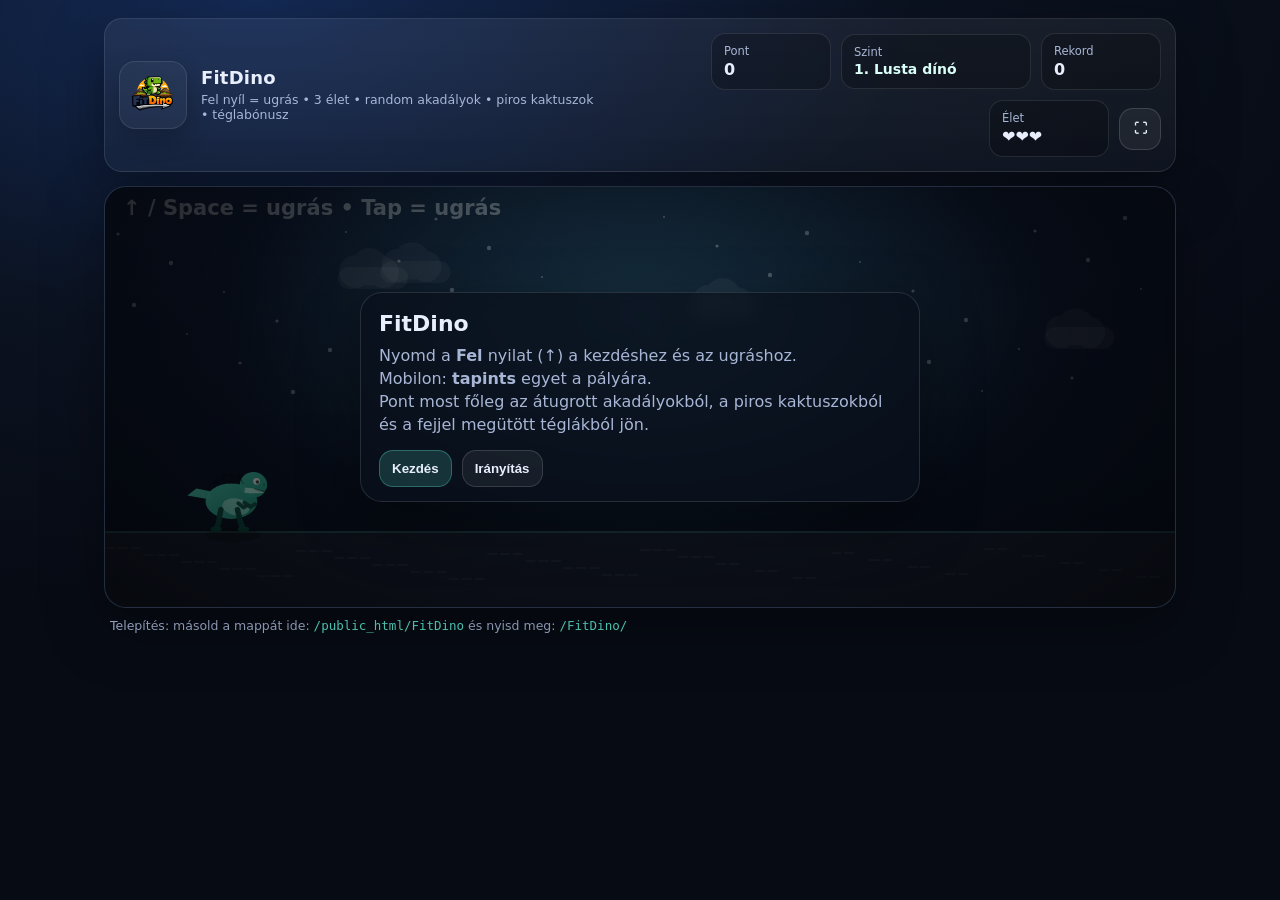
==== index.html @ 9ffb4f59 "Upload 2026-05-14" ====
<!doctype html>
<html lang="hu">
<head>
  <meta charset="utf-8" />
  <meta name="viewport" content="width=device-width, initial-scale=1" />
  <title>FitDino</title>
  <meta name="description" content="Egyszerű dínós ugrálós játék — akadályokkal, szintekkel és 3 élettel." />
  <link rel="icon" type="image/png" href="assets/images/logo.png" />
  <link rel="apple-touch-icon" href="assets/images/logo.png" />
  <link rel="stylesheet" href="assets/css/style.css" />
</head>
<body>
  <div class="app">
    <header class="topbar">
      <div class="brand">
        <img class="logo" src="assets/images/logo.png" alt="FitDino logó" />
        <div class="titles">
          <div class="title">FitDino</div>
          <div class="subtitle">Fel nyíl = ugrás • 3 élet • random akadályok • piros kaktuszok • téglabónusz</div>
        </div>
      </div>

      <div class="hud">
        <div class="hud-item" id="scoreBox">
          <span class="hud-label">Pont</span>
          <span class="hud-value" id="score">0</span>
        </div>
        <div class="hud-item hud-item-level" id="levelBox">
          <span class="hud-label">Szint</span>
          <span class="hud-value hud-value-level" id="level">1. Lusta dínó</span>
        </div>
        <div class="hud-item" id="bestBox">
          <span class="hud-label">Rekord</span>
          <span class="hud-value" id="best">0</span>
        </div>
        <div class="hud-item">
          <span class="hud-label">Élet</span>
          <span class="hud-value" id="lives">❤️❤️❤️</span>
        </div>

        <button class="icon-btn" id="btnFullscreen" type="button" title="Teljes képernyő" aria-label="Teljes képernyő">
          ⛶
        </button>
      </div>
    </header>

    <main class="stage">
      <div class="canvas-wrap" id="canvasWrap">
        <canvas id="game" aria-label="FitDino játék vászon"></canvas>

        <div class="overlay" id="overlay">
          <div class="card">
            <h1 id="overlayTitle">FitDino</h1>
            <p id="overlayText">
              Nyomd a <b>Fel</b> nyilat (↑) a kezdéshez és az ugráshoz.<br/>
              Mobilon: <b>tapints</b> egyet a pályára.
            </p>
            <div class="row">
              <button class="btn primary" id="btnStart" type="button">Kezdés</button>
              <button class="btn" id="btnHow" type="button">Irányítás</button>
            </div>
            <div class="help" id="help">
              <ul>
                <li><b>↑</b> vagy <b>Space</b>: ugrás</li>
                <li><b>R</b>: újraindítás (Game Over után)</li>
                <li><b>P</b>: szünet / folytatás</li>
                <li>Szintek: <b>Lusta dínó</b> → <b>Fürge dínó</b> → <b>Sprint raptor</b> → <b>Villámkarmos</b> → <b>Meteorfutó</b></li>
                <li>A pontszám most lassabban nő: főleg átugrásból, piros kaktuszból és téglafejelésből jön</li>
                <li>Normál akadály: <b>5 / 10 / 20 / 50 / 100</b> pont szinttől függően</li>
                <li>Piros kaktusz: <b>50 / 100 / 200 / 500 / 1000</b> pont szinttől függően</li>
                <li>Fejjel megütött tégla is pontot ad</li>
                <li>Ha nekimész: -1 élet, rövid védettség, mehetsz tovább</li>
                <li>Rekord: localStorage-ban mentve</li>
              </ul>
            </div>
          </div>
        </div>

      </div>

      <footer class="footer">
        <span>Telepítés: másold a mappát ide: <code>/public_html/FitDino</code> és nyisd meg: <code>/FitDino/</code></span>
      </footer>
    </main>
  </div>

  <script type="module" src="assets/js/game.js?v=20260416_1"></script>
</body>
</html>
---- assets/css/style.css ----
/* FitDino – minimal, sötét UI */
:root{
  --bg:#0b1220;
  --panel:#0f1b33;
  --panel2:#0c162b;
  --text:#e8eefc;
  --muted:#a8b6d6;
  --accent:#5eead4;
  --danger:#ff5c7a;
  --shadow: 0 20px 60px rgba(0,0,0,.35);
}

*{box-sizing:border-box}
html,body{height:100%}
body{
  margin:0;
  background: radial-gradient(1200px 600px at 20% 0%, #142a55 0%, var(--bg) 55%, #070b14 100%);
  color:var(--text);
  font-family: ui-sans-serif, system-ui, -apple-system, Segoe UI, Roboto, Arial, "Noto Sans", "Helvetica Neue", sans-serif;
}

.app{max-width:1100px; margin:0 auto; padding:18px 14px 28px;}
.topbar{
  display:flex;
  gap:14px;
  align-items:center;
  justify-content:space-between;
  padding:14px 14px;
  border-radius:18px;
  background: linear-gradient(180deg, rgba(255,255,255,.06), rgba(255,255,255,.03));
  border:1px solid rgba(255,255,255,.10);
  box-shadow: var(--shadow);
}

.brand{display:flex; gap:14px; align-items:center}
.logo{
  width:68px;
  height:68px;
  display:block;
  object-fit:contain;
  border-radius:16px;
  background: rgba(255,255,255,.04);
  border:1px solid rgba(255,255,255,.10);
  box-shadow: 0 10px 24px rgba(0,0,0,.22);
}
.title{font-weight:800; letter-spacing:.2px; font-size:18px; line-height:1.1}
.subtitle{color:var(--muted); font-size:12.5px; margin-top:4px}

.hud{display:flex; gap:10px; align-items:center; flex-wrap:wrap; justify-content:flex-end}
.hud-item{
  padding:10px 12px;
  border-radius:14px;
  background: rgba(0,0,0,.22);
  border:1px solid rgba(255,255,255,.10);
  min-width:120px;
}
.hud-item-level{min-width:190px}
.hud-label{display:block; color:var(--muted); font-size:11.5px}
.hud-value{display:block; font-weight:800; font-size:16px; margin-top:2px}
.hud-value-level{
  font-size:14px;
  line-height:1.2;
  white-space:nowrap;
  overflow:hidden;
  text-overflow:ellipsis;
  color:#d9fff8;
}

.icon-btn{
  cursor:pointer;
  width:42px; height:42px;
  display:grid; place-items:center;
  border-radius:14px;
  border:1px solid rgba(255,255,255,.14);
  background: rgba(255,255,255,.06);
  color:var(--text);
  font-weight:900;
}
.icon-btn:active{transform: translateY(1px)}
.icon-btn:hover{border-color: rgba(94,234,212,.25)}

.stage{margin-top:14px}
.canvas-wrap{
  position:relative;
  border-radius:22px;
  overflow:hidden;
  background: linear-gradient(180deg, rgba(15,27,51,.8), rgba(12,22,43,.95));
  border:1px solid rgba(255,255,255,.10);
  box-shadow: var(--shadow);
}

canvas{
  display:block;
  width:100%;
  height:420px;
  touch-action: manipulation;
}

.footer{
  margin-top:10px;
  color:var(--muted);
  font-size:12.5px;
  padding:0 6px;
}
code{color:var(--accent)}

.overlay{
  position:absolute;
  inset:0;
  z-index:5;
  display:flex;
  align-items:center;
  justify-content:center;
  padding:18px;
  background: radial-gradient(700px 400px at 50% 30%, rgba(94,234,212,.10), rgba(0,0,0,.55) 60%, rgba(0,0,0,.72) 100%);
}

.overlay.hidden,
.overlay[hidden]{
  display:none !important;
  pointer-events:none !important;
}

.card{
  width:min(560px, 100%);
  border-radius:22px;
  padding:18px 18px 14px;
  background: rgba(10,16,29,.75);
  border:1px solid rgba(255,255,255,.12);
  backdrop-filter: blur(8px);
  box-shadow: var(--shadow);
}
.card h1{margin:0 0 8px; font-size:22px}
.card p{margin:0 0 14px; color:var(--muted); line-height:1.45}

.row{display:flex; gap:10px; flex-wrap:wrap}
.btn{
  cursor:pointer;
  border:1px solid rgba(255,255,255,.14);
  background: rgba(255,255,255,.06);
  color:var(--text);
  padding:10px 12px;
  border-radius:14px;
  font-weight:700;
}
.btn.primary{
  background: rgba(94,234,212,.16);
  border-color: rgba(94,234,212,.30);
}
.btn:active{transform: translateY(1px)}
.help{
  margin-top:12px;
  border-radius:16px;
  padding:12px 12px;
  background: rgba(0,0,0,.22);
  border:1px solid rgba(255,255,255,.10);
  display:none;
}
.help.show{display:block}
.help ul{margin:0; padding-left:18px; color:var(--muted)}
.help li{margin:6px 0}

@media (max-width:920px){
  .hud-item-level{min-width:170px}
}

@media (max-width:720px){
  .app{padding:12px 10px 18px;}
  .hud{justify-content:flex-start}
  .hud-item{min-width: 140px}
  .hud-item-level{min-width: 100%}
  .logo{width:56px; height:56px;}
  .subtitle{display:none}
  canvas{ height: 66vh; }
}

@media (max-width:420px){
  canvas{ height: 70vh; }
}
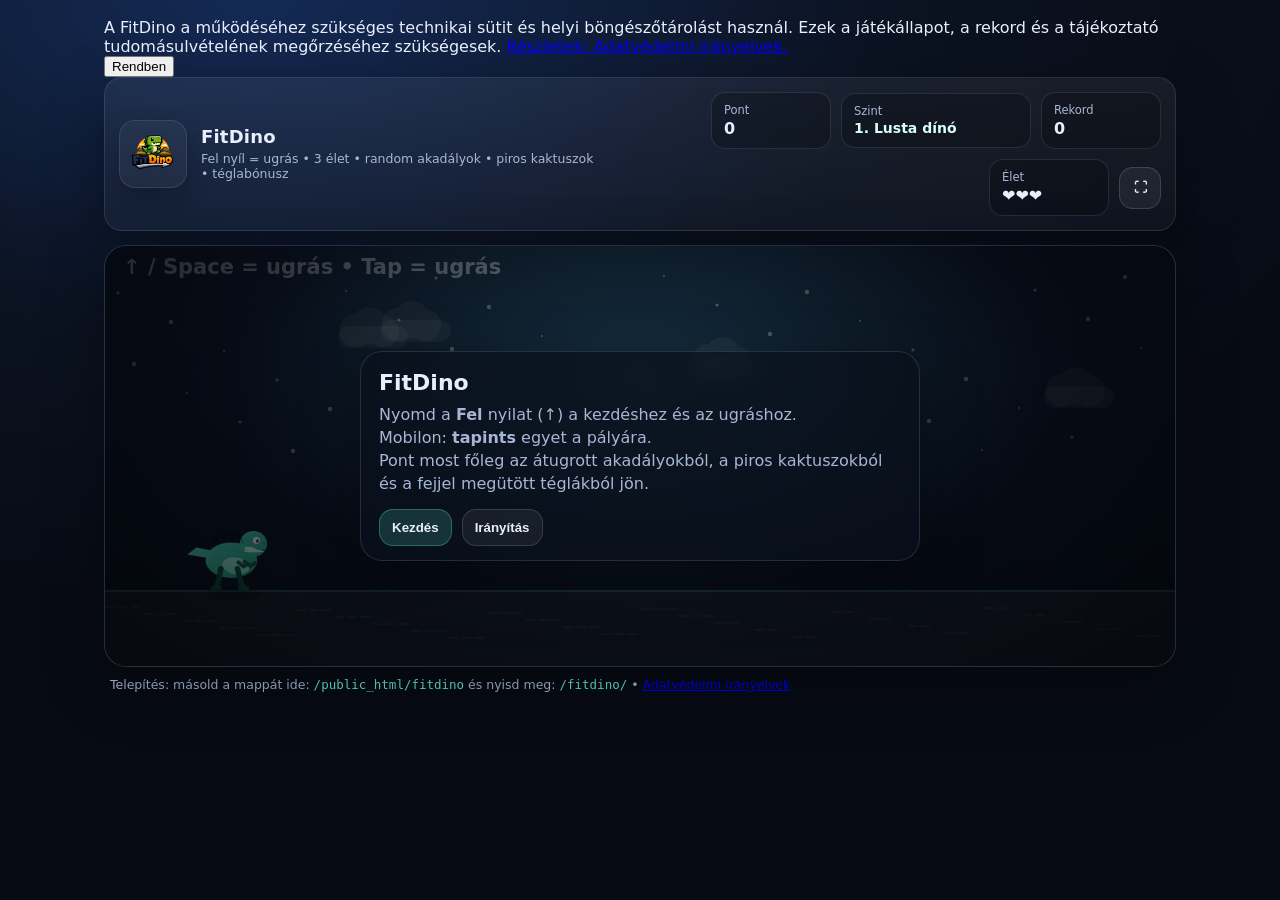
==== commit c04eb7bf: "Adatvédelmi link és tájékoztató script bekötése Chat kérés szó szerint: "A weldexp repoban már megcs" ====
--- a/index.html
+++ b/index.html
@@ -79,11 +79,14 @@
       </div>
 
       <footer class="footer">
-        <span>Telepítés: másold a mappát ide: <code>/public_html/FitDino</code> és nyisd meg: <code>/FitDino/</code></span>
+        <span>Telepítés: másold a mappát ide: <code>/public_html/fitdino</code> és nyisd meg: <code>/fitdino/</code></span>
+        <span class="footer-separator" aria-hidden="true">•</span>
+        <a class="privacy-link" href="https://www.zenitprograms.hu/?page_id=226" target="_blank" rel="noopener noreferrer">Adatvédelmi irányelvek</a>
       </footer>
     </main>
   </div>
 
+  <script src="assets/js/privacy-notice.js?v=20260529_1"></script>
   <script type="module" src="assets/js/game.js?v=20260416_1"></script>
 </body>
 </html>
--- a/assets/css/style.css
+++ b/assets/css/style.css
@@ -165,15 +165,30 @@
 }
 
 @media (max-width:720px){
-  .app{padding:12px 10px 18px;}
-  .hud{justify-content:flex-start}
-  .hud-item{min-width: 140px}
-  .hud-item-level{min-width: 100%}
-  .logo{width:56px; height:56px;}
+  .app{padding:10px 8px 14px;}
+  .topbar{
+    padding:10px;
+    gap:10px;
+    border-radius:14px;
+    align-items:flex-start;
+    flex-direction:column;
+  }
+  .brand{gap:10px}
+  .hud{width:100%; justify-content:flex-start; gap:8px}
+  .hud-item{min-width: calc(50% - 6px); padding:8px 10px}
+  .hud-item-level{min-width:100%}
+  .hud-value{font-size:15px}
+  .hud-value-level{font-size:13px}
+  .icon-btn{width:38px; height:38px; border-radius:12px}
+  .logo{width:52px; height:52px;}
   .subtitle{display:none}
-  canvas{ height: 66vh; }
+  .stage{margin-top:10px}
+  .canvas-wrap{border-radius:16px}
+  canvas{ height: min(52vh, 360px); }
+  .footer{font-size:11.5px}
 }
 
 @media (max-width:420px){
-  canvas{ height: 70vh; }
+  .hud-item{min-width:100%}
+  canvas{ height: min(46vh, 320px); }
 }
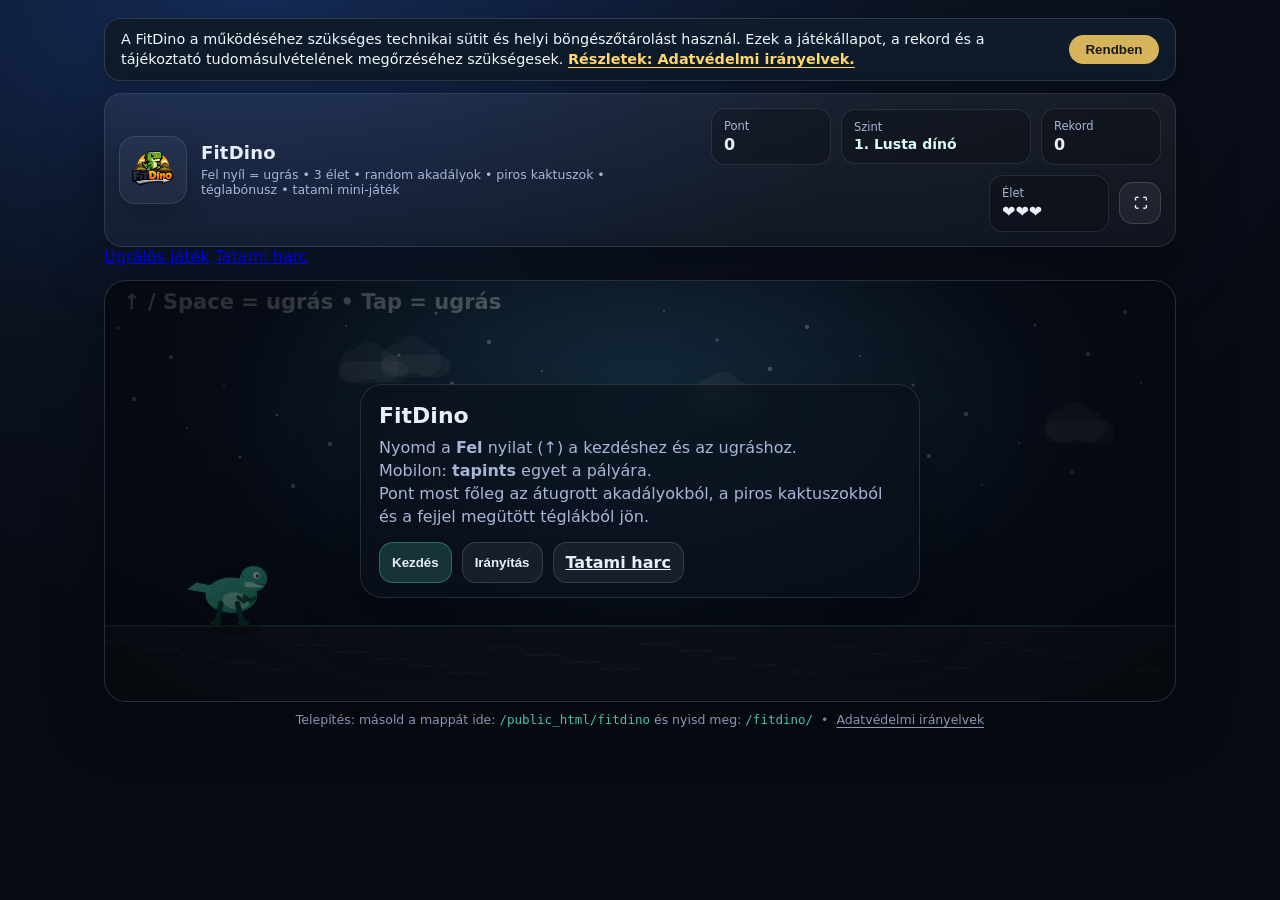
==== commit 73d0bb8b: "FitDino tatami mini-jatek linkeles" ====
--- a/index.html
+++ b/index.html
@@ -4,10 +4,10 @@
   <meta charset="utf-8" />
   <meta name="viewport" content="width=device-width, initial-scale=1" />
   <title>FitDino</title>
-  <meta name="description" content="Egyszerű dínós ugrálós játék — akadályokkal, szintekkel és 3 élettel." />
+  <meta name="description" content="Egyszerű dínós ugrálós játék — akadályokkal, szintekkel, 3 élettel és tatamis mini-játékkal." />
   <link rel="icon" type="image/png" href="assets/images/logo.png" />
   <link rel="apple-touch-icon" href="assets/images/logo.png" />
-  <link rel="stylesheet" href="assets/css/style.css" />
+  <link rel="stylesheet" href="assets/css/style.css?v=20260620_1" />
 </head>
 <body>
   <div class="app">
@@ -16,7 +16,7 @@
         <img class="logo" src="assets/images/logo.png" alt="FitDino logó" />
         <div class="titles">
           <div class="title">FitDino</div>
-          <div class="subtitle">Fel nyíl = ugrás • 3 élet • random akadályok • piros kaktuszok • téglabónusz</div>
+          <div class="subtitle">Fel nyíl = ugrás • 3 élet • random akadályok • piros kaktuszok • téglabónusz • tatami mini-játék</div>
         </div>
       </div>
 
@@ -44,6 +44,11 @@
       </div>
     </header>
 
+    <nav class="mode-switch" aria-label="FitDino játékmódok">
+      <a class="mode-link active" href="index.html" aria-current="page">Ugrálós játék</a>
+      <a class="mode-link" href="tatami.html">Tatami harc</a>
+    </nav>
+
     <main class="stage">
       <div class="canvas-wrap" id="canvasWrap">
         <canvas id="game" aria-label="FitDino játék vászon"></canvas>
@@ -58,6 +63,7 @@
             <div class="row">
               <button class="btn primary" id="btnStart" type="button">Kezdés</button>
               <button class="btn" id="btnHow" type="button">Irányítás</button>
+              <a class="btn" href="tatami.html">Tatami harc</a>
             </div>
             <div class="help" id="help">
               <ul>
@@ -71,6 +77,7 @@
                 <li>Fejjel megütött tégla is pontot ad</li>
                 <li>Ha nekimész: -1 élet, rövid védettség, mehetsz tovább</li>
                 <li>Rekord: localStorage-ban mentve</li>
+                <li>Külön mini-játék: <b>Tatami harc</b>, ahol FitDino a Kung-Fu Teknőssel méri össze magát</li>
               </ul>
             </div>
           </div>
--- a/assets/css/style.css
+++ b/assets/css/style.css
@@ -101,8 +101,65 @@
   color:var(--muted);
   font-size:12.5px;
   padding:0 6px;
-}
+  display:flex;
+  gap:8px;
+  align-items:center;
+  justify-content:center;
+  flex-wrap:wrap;
+  text-align:center;
+}
+.footer a,
+.privacy-link{
+  color:inherit;
+  text-decoration:underline;
+  text-underline-offset:3px;
+}
+.footer a:hover,
+.privacy-link:hover{color:#fff}
+.footer-separator{opacity:.7}
 code{color:var(--accent)}
+
+.privacy-storage-notice{
+  display:flex;
+  align-items:center;
+  justify-content:space-between;
+  gap:16px;
+  width:100%;
+  margin:0 0 12px;
+  padding:10px 16px;
+  border-radius:16px;
+  background:#0d1b2a;
+  color:#f3f7fb;
+  border:1px solid rgba(255,255,255,.14);
+  box-shadow:0 2px 10px rgba(0,0,0,.16);
+  font-size:.9rem;
+  line-height:1.42;
+}
+.privacy-storage-notice[hidden]{display:none!important;}
+.privacy-storage-notice__text{flex:1 1 auto;}
+.privacy-storage-notice__text a{
+  color:#ffd76a;
+  font-weight:600;
+  text-decoration:underline;
+  text-underline-offset:3px;
+}
+.privacy-storage-notice__button{
+  flex:0 0 auto;
+  min-width:90px;
+  padding:7px 14px;
+  border:0;
+  border-radius:999px;
+  background:#d6b45c;
+  color:#1b1b1b;
+  font-weight:700;
+  cursor:pointer;
+}
+.privacy-storage-notice__button:hover,
+.privacy-storage-notice__button:focus-visible{
+  filter:brightness(1.06);
+  outline:2px solid rgba(255,215,106,.45);
+  outline-offset:2px;
+}
 
 .overlay{
   position:absolute;
@@ -186,6 +243,15 @@
   .canvas-wrap{border-radius:16px}
   canvas{ height: min(52vh, 360px); }
   .footer{font-size:11.5px}
+  .privacy-storage-notice{
+    flex-direction:column;
+    align-items:stretch;
+    gap:8px;
+    font-size:.86rem;
+    border-radius:14px;
+    padding:10px;
+  }
+  .privacy-storage-notice__button{width:100%;}
 }
 
 @media (max-width:420px){
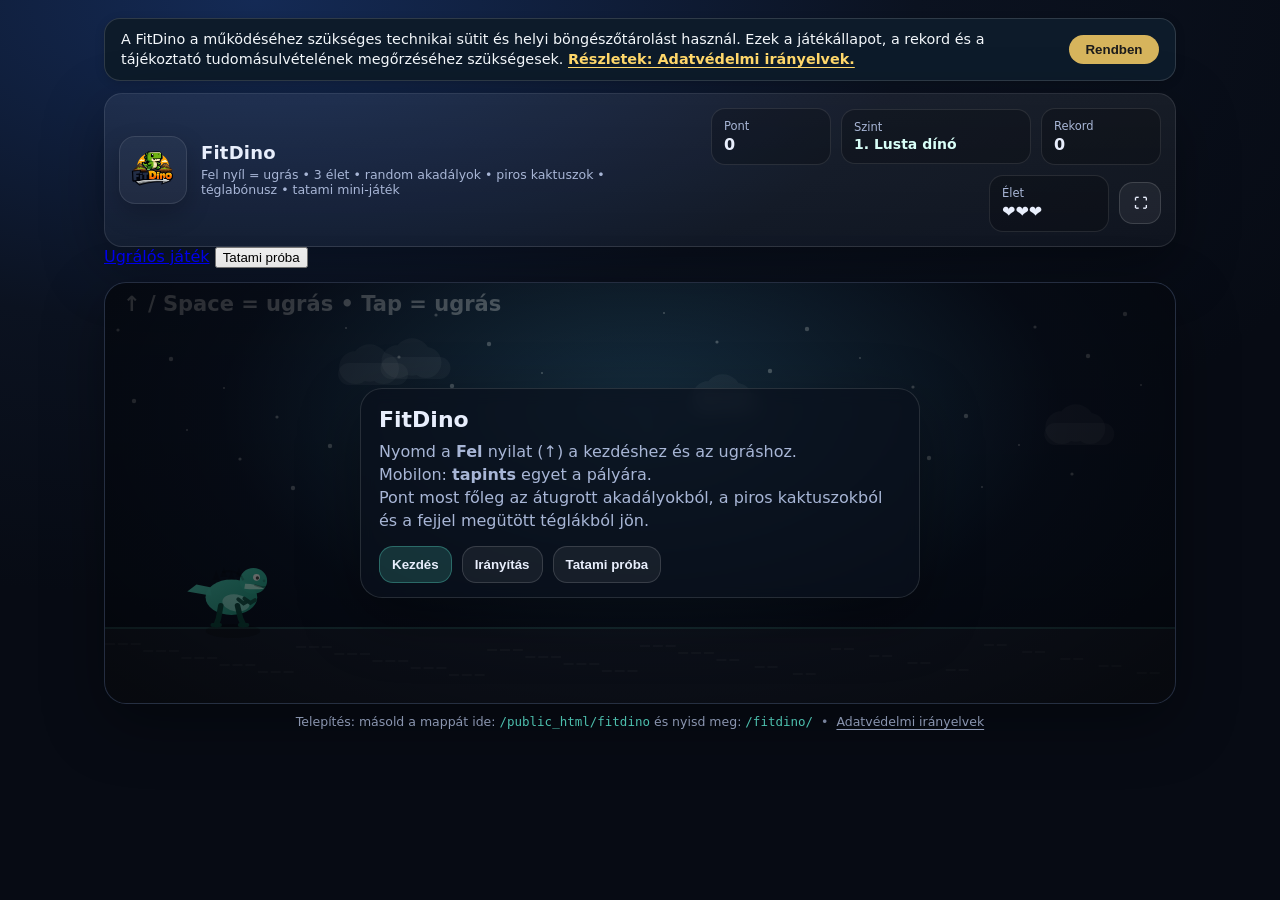
==== commit 5f96f86f: "update index" ====
--- a/index.html
+++ b/index.html
@@ -46,7 +46,7 @@
 
     <nav class="mode-switch" aria-label="FitDino játékmódok">
       <a class="mode-link active" href="index.html" aria-current="page">Ugrálós játék</a>
-      <a class="mode-link" href="tatami.html">Tatami harc</a>
+      <button class="mode-link" id="btnTatamiInline" type="button">Tatami próba</button>
     </nav>
 
     <main class="stage">
@@ -63,7 +63,7 @@
             <div class="row">
               <button class="btn primary" id="btnStart" type="button">Kezdés</button>
               <button class="btn" id="btnHow" type="button">Irányítás</button>
-              <a class="btn" href="tatami.html">Tatami harc</a>
+              <button class="btn" id="btnTatamiInlineCard" type="button">Tatami próba</button>
             </div>
             <div class="help" id="help">
               <ul>
@@ -77,7 +77,7 @@
                 <li>Fejjel megütött tégla is pontot ad</li>
                 <li>Ha nekimész: -1 élet, rövid védettség, mehetsz tovább</li>
                 <li>Rekord: localStorage-ban mentve</li>
-                <li>Külön mini-játék: <b>Tatami harc</b>, ahol FitDino a Kung-Fu Teknőssel méri össze magát</li>
+                <li>Külön mini-játék: <b>Tatami próba</b>, ahol FitDino a Kung-Fu Teknőssel méri össze magát</li>
               </ul>
             </div>
           </div>
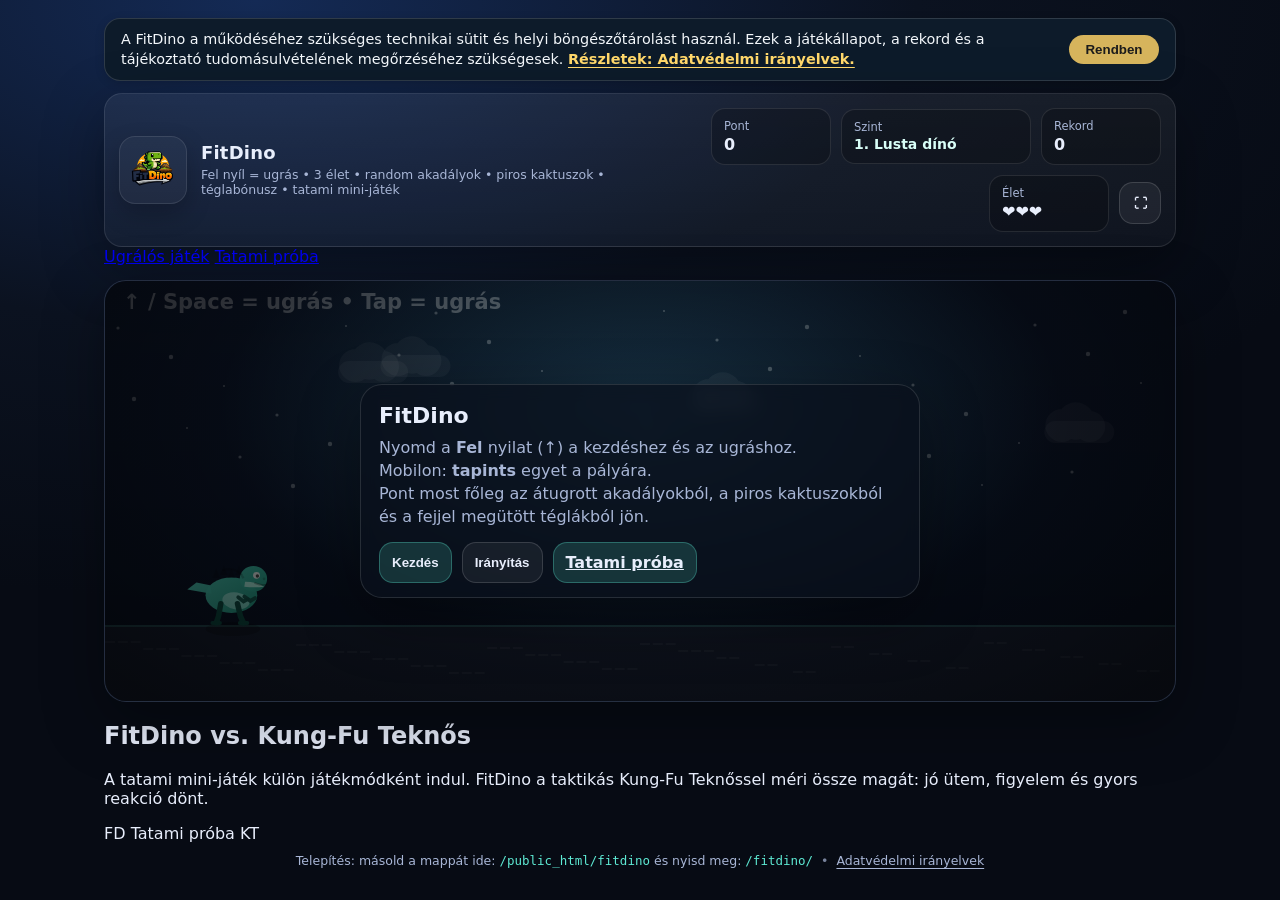
==== commit 5658bd7f: "Tatami link javitasa" ====
--- a/index.html
+++ b/index.html
@@ -7,7 +7,7 @@
   <meta name="description" content="Egyszerű dínós ugrálós játék — akadályokkal, szintekkel, 3 élettel és tatamis mini-játékkal." />
   <link rel="icon" type="image/png" href="assets/images/logo.png" />
   <link rel="apple-touch-icon" href="assets/images/logo.png" />
-  <link rel="stylesheet" href="assets/css/style.css?v=20260620_1" />
+  <link rel="stylesheet" href="assets/css/style.css?v=20260620_2" />
 </head>
 <body>
   <div class="app">
@@ -46,7 +46,7 @@
 
     <nav class="mode-switch" aria-label="FitDino játékmódok">
       <a class="mode-link active" href="index.html" aria-current="page">Ugrálós játék</a>
-      <button class="mode-link" id="btnTatamiInline" type="button">Tatami próba</button>
+      <a class="mode-link mode-link-highlight" href="#tatamiMini">Tatami próba</a>
     </nav>
 
     <main class="stage">
@@ -63,7 +63,7 @@
             <div class="row">
               <button class="btn primary" id="btnStart" type="button">Kezdés</button>
               <button class="btn" id="btnHow" type="button">Irányítás</button>
-              <button class="btn" id="btnTatamiInlineCard" type="button">Tatami próba</button>
+              <a class="btn primary" href="#tatamiMini">Tatami próba</a>
             </div>
             <div class="help" id="help">
               <ul>
@@ -85,6 +85,18 @@
 
       </div>
 
+      <section id="tatamiMini" class="tatami-panel" aria-label="Tatami próba">
+        <div class="tatami-copy">
+          <h1>FitDino vs. Kung-Fu Teknős</h1>
+          <p>A tatami mini-játék külön játékmódként indul. FitDino a taktikás Kung-Fu Teknőssel méri össze magát: jó ütem, figyelem és gyors reakció dönt.</p>
+        </div>
+        <div class="tatami-preview" aria-hidden="true">
+          <span class="tatami-character">FD</span>
+          <span class="tatami-vs">Tatami próba</span>
+          <span class="tatami-character turtle">KT</span>
+        </div>
+      </section>
+
       <footer class="footer">
         <span>Telepítés: másold a mappát ide: <code>/public_html/fitdino</code> és nyisd meg: <code>/fitdino/</code></span>
         <span class="footer-separator" aria-hidden="true">•</span>
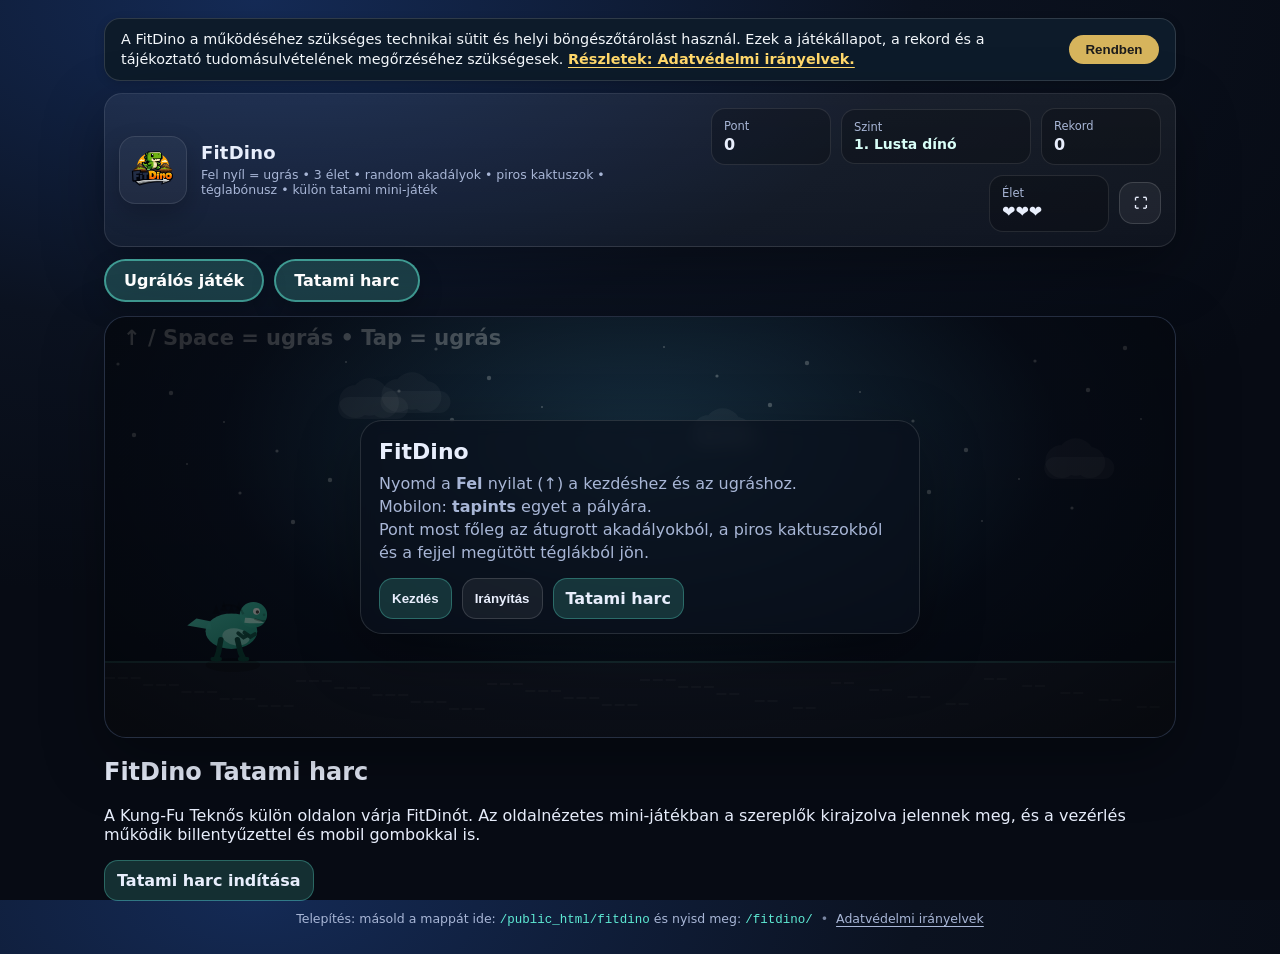
==== commit 8cc0bff1: "FitDino Tatami harc kulon oldal linkelese Felhasznaloi kerdes szo szerint: "Hát a tatami próbában go" ====
--- a/index.html
+++ b/index.html
@@ -4,10 +4,11 @@
   <meta charset="utf-8" />
   <meta name="viewport" content="width=device-width, initial-scale=1" />
   <title>FitDino</title>
-  <meta name="description" content="Egyszerű dínós ugrálós játék — akadályokkal, szintekkel, 3 élettel és tatamis mini-játékkal." />
+  <meta name="description" content="Egyszerű dínós ugrálós játék — akadályokkal, szintekkel, 3 élettel és külön tatami mini-játékkal." />
   <link rel="icon" type="image/png" href="assets/images/logo.png" />
   <link rel="apple-touch-icon" href="assets/images/logo.png" />
-  <link rel="stylesheet" href="assets/css/style.css?v=20260620_2" />
+  <link rel="stylesheet" href="assets/css/style.css?v=20260623_1" />
+  <link rel="stylesheet" href="assets/css/tatami.css?v=20260623_1" />
 </head>
 <body>
   <div class="app">
@@ -16,7 +17,7 @@
         <img class="logo" src="assets/images/logo.png" alt="FitDino logó" />
         <div class="titles">
           <div class="title">FitDino</div>
-          <div class="subtitle">Fel nyíl = ugrás • 3 élet • random akadályok • piros kaktuszok • téglabónusz • tatami mini-játék</div>
+          <div class="subtitle">Fel nyíl = ugrás • 3 élet • random akadályok • piros kaktuszok • téglabónusz • külön tatami mini-játék</div>
         </div>
       </div>
 
@@ -46,7 +47,7 @@
 
     <nav class="mode-switch" aria-label="FitDino játékmódok">
       <a class="mode-link active" href="index.html" aria-current="page">Ugrálós játék</a>
-      <a class="mode-link mode-link-highlight" href="#tatamiMini">Tatami próba</a>
+      <a class="mode-link mode-link-highlight" href="tatami.html">Tatami harc</a>
     </nav>
 
     <main class="stage">
@@ -63,7 +64,7 @@
             <div class="row">
               <button class="btn primary" id="btnStart" type="button">Kezdés</button>
               <button class="btn" id="btnHow" type="button">Irányítás</button>
-              <a class="btn primary" href="#tatamiMini">Tatami próba</a>
+              <a class="btn primary" href="tatami.html">Tatami harc</a>
             </div>
             <div class="help" id="help">
               <ul>
@@ -77,24 +78,19 @@
                 <li>Fejjel megütött tégla is pontot ad</li>
                 <li>Ha nekimész: -1 élet, rövid védettség, mehetsz tovább</li>
                 <li>Rekord: localStorage-ban mentve</li>
-                <li>Külön mini-játék: <b>Tatami próba</b>, ahol FitDino a Kung-Fu Teknőssel méri össze magát</li>
+                <li>Külön mini-játék: <b>Tatami harc</b>, ahol FitDino a Kung-Fu Teknőssel méri össze magát</li>
               </ul>
             </div>
           </div>
         </div>
-
       </div>
 
-      <section id="tatamiMini" class="tatami-panel" aria-label="Tatami próba">
-        <div class="tatami-copy">
-          <h1>FitDino vs. Kung-Fu Teknős</h1>
-          <p>A tatami mini-játék külön játékmódként indul. FitDino a taktikás Kung-Fu Teknőssel méri össze magát: jó ütem, figyelem és gyors reakció dönt.</p>
+      <section class="tatami-intro" aria-label="Tatami harc belépő">
+        <div>
+          <h1>FitDino Tatami harc</h1>
+          <p>A Kung-Fu Teknős külön oldalon várja FitDinót. Az oldalnézetes mini-játékban a szereplők kirajzolva jelennek meg, és a vezérlés működik billentyűzettel és mobil gombokkal is.</p>
         </div>
-        <div class="tatami-preview" aria-hidden="true">
-          <span class="tatami-character">FD</span>
-          <span class="tatami-vs">Tatami próba</span>
-          <span class="tatami-character turtle">KT</span>
-        </div>
+        <a class="btn primary" href="tatami.html">Tatami harc indítása</a>
       </section>
 
       <footer class="footer">
--- a/assets/css/style.css
+++ b/assets/css/style.css
@@ -20,241 +20,57 @@
 }
 
 .app{max-width:1100px; margin:0 auto; padding:18px 14px 28px;}
-.topbar{
-  display:flex;
-  gap:14px;
-  align-items:center;
-  justify-content:space-between;
-  padding:14px 14px;
-  border-radius:18px;
-  background: linear-gradient(180deg, rgba(255,255,255,.06), rgba(255,255,255,.03));
-  border:1px solid rgba(255,255,255,.10);
-  box-shadow: var(--shadow);
-}
-
+.topbar{display:flex; gap:14px; align-items:center; justify-content:space-between; padding:14px 14px; border-radius:18px; background: linear-gradient(180deg, rgba(255,255,255,.06), rgba(255,255,255,.03)); border:1px solid rgba(255,255,255,.10); box-shadow: var(--shadow);}
 .brand{display:flex; gap:14px; align-items:center}
-.logo{
-  width:68px;
-  height:68px;
-  display:block;
-  object-fit:contain;
-  border-radius:16px;
-  background: rgba(255,255,255,.04);
-  border:1px solid rgba(255,255,255,.10);
-  box-shadow: 0 10px 24px rgba(0,0,0,.22);
-}
+.logo{width:68px; height:68px; display:block; object-fit:contain; border-radius:16px; background: rgba(255,255,255,.04); border:1px solid rgba(255,255,255,.10); box-shadow: 0 10px 24px rgba(0,0,0,.22);}
 .title{font-weight:800; letter-spacing:.2px; font-size:18px; line-height:1.1}
 .subtitle{color:var(--muted); font-size:12.5px; margin-top:4px}
-
 .hud{display:flex; gap:10px; align-items:center; flex-wrap:wrap; justify-content:flex-end}
-.hud-item{
-  padding:10px 12px;
-  border-radius:14px;
-  background: rgba(0,0,0,.22);
-  border:1px solid rgba(255,255,255,.10);
-  min-width:120px;
-}
+.hud-item{padding:10px 12px; border-radius:14px; background: rgba(0,0,0,.22); border:1px solid rgba(255,255,255,.10); min-width:120px;}
 .hud-item-level{min-width:190px}
 .hud-label{display:block; color:var(--muted); font-size:11.5px}
 .hud-value{display:block; font-weight:800; font-size:16px; margin-top:2px}
-.hud-value-level{
-  font-size:14px;
-  line-height:1.2;
-  white-space:nowrap;
-  overflow:hidden;
-  text-overflow:ellipsis;
-  color:#d9fff8;
-}
-
-.icon-btn{
-  cursor:pointer;
-  width:42px; height:42px;
-  display:grid; place-items:center;
-  border-radius:14px;
-  border:1px solid rgba(255,255,255,.14);
-  background: rgba(255,255,255,.06);
-  color:var(--text);
-  font-weight:900;
-}
+.hud-value-level{font-size:14px; line-height:1.2; white-space:nowrap; overflow:hidden; text-overflow:ellipsis; color:#d9fff8;}
+.icon-btn{cursor:pointer; width:42px; height:42px; display:grid; place-items:center; border-radius:14px; border:1px solid rgba(255,255,255,.14); background: rgba(255,255,255,.06); color:var(--text); font-weight:900;}
 .icon-btn:active{transform: translateY(1px)}
 .icon-btn:hover{border-color: rgba(94,234,212,.25)}
-
 .stage{margin-top:14px}
-.canvas-wrap{
-  position:relative;
-  border-radius:22px;
-  overflow:hidden;
-  background: linear-gradient(180deg, rgba(15,27,51,.8), rgba(12,22,43,.95));
-  border:1px solid rgba(255,255,255,.10);
-  box-shadow: var(--shadow);
-}
-
-canvas{
-  display:block;
-  width:100%;
-  height:420px;
-  touch-action: manipulation;
-}
-
-.footer{
-  margin-top:10px;
-  color:var(--muted);
-  font-size:12.5px;
-  padding:0 6px;
-  display:flex;
-  gap:8px;
-  align-items:center;
-  justify-content:center;
-  flex-wrap:wrap;
-  text-align:center;
-}
-.footer a,
-.privacy-link{
-  color:inherit;
-  text-decoration:underline;
-  text-underline-offset:3px;
-}
-.footer a:hover,
-.privacy-link:hover{color:#fff}
+.canvas-wrap{position:relative; border-radius:22px; overflow:hidden; background: linear-gradient(180deg, rgba(15,27,51,.8), rgba(12,22,43,.95)); border:1px solid rgba(255,255,255,.10); box-shadow: var(--shadow);}
+canvas{display:block; width:100%; height:420px; touch-action: manipulation;}
+.footer{margin-top:10px; color:var(--muted); font-size:12.5px; padding:0 6px; display:flex; gap:8px; align-items:center; justify-content:center; flex-wrap:wrap; text-align:center;}
+.footer a,.privacy-link{color:inherit; text-decoration:underline; text-underline-offset:3px;}
+.footer a:hover,.privacy-link:hover{color:#fff}
 .footer-separator{opacity:.7}
 code{color:var(--accent)}
-
-.privacy-storage-notice{
-  display:flex;
-  align-items:center;
-  justify-content:space-between;
-  gap:16px;
-  width:100%;
-  margin:0 0 12px;
-  padding:10px 16px;
-  border-radius:16px;
-  background:#0d1b2a;
-  color:#f3f7fb;
-  border:1px solid rgba(255,255,255,.14);
-  box-shadow:0 2px 10px rgba(0,0,0,.16);
-  font-size:.9rem;
-  line-height:1.42;
-}
+.privacy-storage-notice{display:flex; align-items:center; justify-content:space-between; gap:16px; width:100%; margin:0 0 12px; padding:10px 16px; border-radius:16px; background:#0d1b2a; color:#f3f7fb; border:1px solid rgba(255,255,255,.14); box-shadow:0 2px 10px rgba(0,0,0,.16); font-size:.9rem; line-height:1.42;}
 .privacy-storage-notice[hidden]{display:none!important;}
 .privacy-storage-notice__text{flex:1 1 auto;}
-.privacy-storage-notice__text a{
-  color:#ffd76a;
-  font-weight:600;
-  text-decoration:underline;
-  text-underline-offset:3px;
-}
-.privacy-storage-notice__button{
-  flex:0 0 auto;
-  min-width:90px;
-  padding:7px 14px;
-  border:0;
-  border-radius:999px;
-  background:#d6b45c;
-  color:#1b1b1b;
-  font-weight:700;
-  cursor:pointer;
-}
-.privacy-storage-notice__button:hover,
-.privacy-storage-notice__button:focus-visible{
-  filter:brightness(1.06);
-  outline:2px solid rgba(255,215,106,.45);
-  outline-offset:2px;
-}
-
-.overlay{
-  position:absolute;
-  inset:0;
-  z-index:5;
-  display:flex;
-  align-items:center;
-  justify-content:center;
-  padding:18px;
-  background: radial-gradient(700px 400px at 50% 30%, rgba(94,234,212,.10), rgba(0,0,0,.55) 60%, rgba(0,0,0,.72) 100%);
-}
-
-.overlay.hidden,
-.overlay[hidden]{
-  display:none !important;
-  pointer-events:none !important;
-}
-
-.card{
-  width:min(560px, 100%);
-  border-radius:22px;
-  padding:18px 18px 14px;
-  background: rgba(10,16,29,.75);
-  border:1px solid rgba(255,255,255,.12);
-  backdrop-filter: blur(8px);
-  box-shadow: var(--shadow);
-}
+.privacy-storage-notice__text a{color:#ffd76a; font-weight:600; text-decoration:underline; text-underline-offset:3px;}
+.privacy-storage-notice__button{flex:0 0 auto; min-width:90px; padding:7px 14px; border:0; border-radius:999px; background:#d6b45c; color:#1b1b1b; font-weight:700; cursor:pointer;}
+.privacy-storage-notice__button:hover,.privacy-storage-notice__button:focus-visible{filter:brightness(1.06); outline:2px solid rgba(255,215,106,.45); outline-offset:2px;}
+.overlay{position:absolute; inset:0; z-index:5; display:flex; align-items:center; justify-content:center; padding:18px; background: radial-gradient(700px 400px at 50% 30%, rgba(94,234,212,.10), rgba(0,0,0,.55) 60%, rgba(0,0,0,.72) 100%);}
+.overlay.hidden,.overlay[hidden]{display:none !important; pointer-events:none !important;}
+.card{width:min(560px, 100%); border-radius:22px; padding:18px 18px 14px; background: rgba(10,16,29,.75); border:1px solid rgba(255,255,255,.12); backdrop-filter: blur(8px); box-shadow: var(--shadow);}
 .card h1{margin:0 0 8px; font-size:22px}
 .card p{margin:0 0 14px; color:var(--muted); line-height:1.45}
-
 .row{display:flex; gap:10px; flex-wrap:wrap}
-.btn{
-  cursor:pointer;
-  border:1px solid rgba(255,255,255,.14);
-  background: rgba(255,255,255,.06);
-  color:var(--text);
-  padding:10px 12px;
-  border-radius:14px;
-  font-weight:700;
-}
-.btn.primary{
-  background: rgba(94,234,212,.16);
-  border-color: rgba(94,234,212,.30);
-}
+.btn{cursor:pointer; border:1px solid rgba(255,255,255,.14); background: rgba(255,255,255,.06); color:var(--text); padding:10px 12px; border-radius:14px; font-weight:700; text-decoration:none; display:inline-flex; align-items:center; justify-content:center;}
+.btn.primary{background: rgba(94,234,212,.16); border-color: rgba(94,234,212,.30);}
 .btn:active{transform: translateY(1px)}
-.help{
-  margin-top:12px;
-  border-radius:16px;
-  padding:12px 12px;
-  background: rgba(0,0,0,.22);
-  border:1px solid rgba(255,255,255,.10);
-  display:none;
-}
+.help{margin-top:12px; border-radius:16px; padding:12px 12px; background: rgba(0,0,0,.22); border:1px solid rgba(255,255,255,.10); display:none;}
 .help.show{display:block}
 .help ul{margin:0; padding-left:18px; color:var(--muted)}
 .help li{margin:6px 0}
-
-@media (max-width:920px){
-  .hud-item-level{min-width:170px}
-}
-
-@media (max-width:720px){
-  .app{padding:10px 8px 14px;}
-  .topbar{
-    padding:10px;
-    gap:10px;
-    border-radius:14px;
-    align-items:flex-start;
-    flex-direction:column;
-  }
-  .brand{gap:10px}
-  .hud{width:100%; justify-content:flex-start; gap:8px}
-  .hud-item{min-width: calc(50% - 6px); padding:8px 10px}
-  .hud-item-level{min-width:100%}
-  .hud-value{font-size:15px}
-  .hud-value-level{font-size:13px}
-  .icon-btn{width:38px; height:38px; border-radius:12px}
-  .logo{width:52px; height:52px;}
-  .subtitle{display:none}
-  .stage{margin-top:10px}
-  .canvas-wrap{border-radius:16px}
-  canvas{ height: min(52vh, 360px); }
-  .footer{font-size:11.5px}
-  .privacy-storage-notice{
-    flex-direction:column;
-    align-items:stretch;
-    gap:8px;
-    font-size:.86rem;
-    border-radius:14px;
-    padding:10px;
-  }
-  .privacy-storage-notice__button{width:100%;}
-}
-
-@media (max-width:420px){
-  .hud-item{min-width:100%}
-  canvas{ height: min(46vh, 320px); }
-}
+.mode-switch{display:flex; gap:10px; flex-wrap:wrap; margin:12px 0 0;}
+.mode-link{display:inline-flex; align-items:center; justify-content:center; min-height:42px; padding:10px 18px; border-radius:999px; color:var(--text); text-decoration:none; background:rgba(255,255,255,.08); border:2px solid rgba(255,255,255,.18); font-weight:900; box-shadow:0 10px 24px rgba(0,0,0,.22);}
+.mode-link:hover,.mode-link.active,.mode-link-highlight{background:rgba(94,234,212,.20); border-color:rgba(94,234,212,.55); color:#ffffff;}
+.tatami-panel{margin-top:14px; width:100%; scroll-margin-top:16px; border-radius:22px; padding:18px; background:linear-gradient(180deg, rgba(255,255,255,.07), rgba(255,255,255,.035)); border:1px solid rgba(255,255,255,.13); box-shadow:var(--shadow);}
+.tatami-copy h1{margin:0 0 8px; font-size:23px;}
+.tatami-copy p{margin:0 0 14px; color:var(--muted); line-height:1.45;}
+.tatami-preview{min-height:190px; border-radius:20px; background:linear-gradient(180deg,#caa45a,#8f6330); border:1px solid rgba(255,255,255,.20); display:flex; align-items:center; justify-content:space-around; gap:12px; box-shadow:inset 0 0 0 8px rgba(255,255,255,.13);}
+.tatami-character{display:grid; place-items:center; width:84px; height:84px; border-radius:50%; background:rgba(94,234,212,.92); color:#08231f; font-weight:1000; font-size:28px; border:4px solid rgba(255,255,255,.60);}
+.tatami-character.turtle{background:rgba(134,221,123,.94); color:#142611;}
+.tatami-vs{font-weight:1000; font-size:24px; color:#fff; text-shadow:0 2px 10px rgba(0,0,0,.35);}
+@media (max-width:920px){.hud-item-level{min-width:170px}}
+@media (max-width:720px){.app{padding:10px 8px 14px;} .topbar{padding:10px; gap:10px; border-radius:14px; align-items:flex-start; flex-direction:column;} .brand{gap:10px} .hud{width:100%; justify-content:flex-start; gap:8px} .hud-item{min-width: calc(50% - 6px); padding:8px 10px} .hud-item-level{min-width:100%} .hud-value{font-size:15px} .hud-value-level{font-size:13px} .icon-btn{width:38px; height:38px; border-radius:12px} .logo{width:52px; height:52px;} .subtitle{display:none} .stage{margin-top:10px} .canvas-wrap{border-radius:16px} canvas{ height: min(52vh, 360px); } .footer{font-size:11.5px} .privacy-storage-notice{flex-direction:column; align-items:stretch; gap:8px; font-size:.86rem; border-radius:14px; padding:10px;} .privacy-storage-notice__button{width:100%;} .mode-link{flex:1 1 140px;} .tatami-preview{min-height:160px; flex-direction:column;} }
+@media (max-width:420px){.hud-item{min-width:100%} canvas{ height: min(46vh, 320px); }}
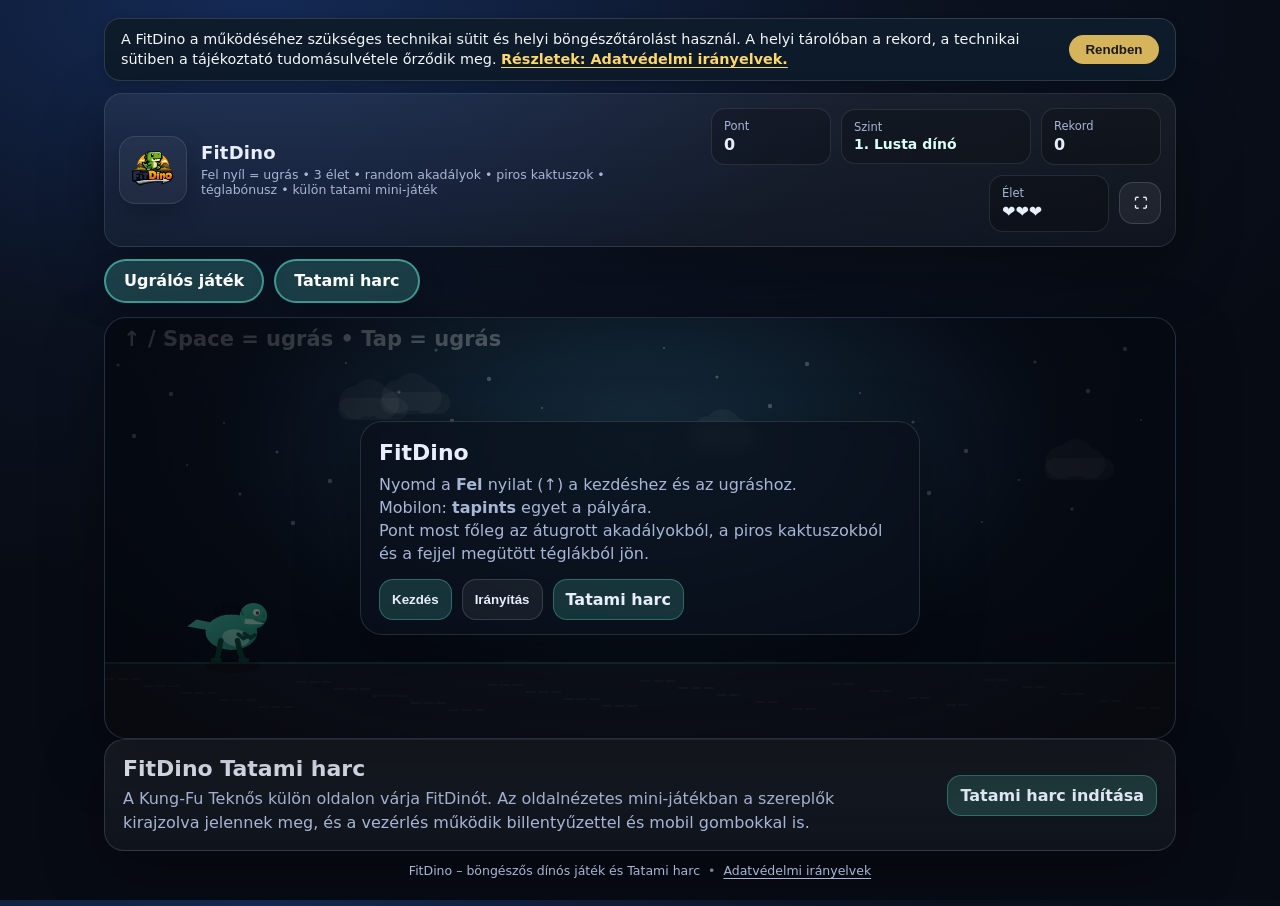
==== commit 86eb6c45: "fix: FitDino teljeskörű audit – kritikus játékhibák javítása Felhasználói kérés szó szerint: Végezz " ====
--- a/index.html
+++ b/index.html
@@ -7,8 +7,8 @@
   <meta name="description" content="Egyszerű dínós ugrálós játék — akadályokkal, szintekkel, 3 élettel és külön tatami mini-játékkal." />
   <link rel="icon" type="image/png" href="assets/images/logo.png" />
   <link rel="apple-touch-icon" href="assets/images/logo.png" />
-  <link rel="stylesheet" href="assets/css/style.css?v=20260623_1" />
-  <link rel="stylesheet" href="assets/css/tatami.css?v=20260623_1" />
+  <link rel="stylesheet" href="assets/css/style.css?v=20261117_1" />
+  <link rel="stylesheet" href="assets/css/tatami.css?v=20261117_1" />
 </head>
 <body>
   <div class="app">
@@ -52,7 +52,7 @@
 
     <main class="stage">
       <div class="canvas-wrap" id="canvasWrap">
-        <canvas id="game" aria-label="FitDino játék vászon"></canvas>
+        <canvas id="game" tabindex="0" aria-label="FitDino játék vászon"></canvas>
 
         <div class="overlay" id="overlay">
           <div class="card">
@@ -94,14 +94,14 @@
       </section>
 
       <footer class="footer">
-        <span>Telepítés: másold a mappát ide: <code>/public_html/fitdino</code> és nyisd meg: <code>/fitdino/</code></span>
+        <span>FitDino – böngészős dínós játék és Tatami harc</span>
         <span class="footer-separator" aria-hidden="true">•</span>
         <a class="privacy-link" href="https://www.zenitprograms.hu/?page_id=226" target="_blank" rel="noopener noreferrer">Adatvédelmi irányelvek</a>
       </footer>
     </main>
   </div>
 
-  <script src="assets/js/privacy-notice.js?v=20260529_1"></script>
-  <script type="module" src="assets/js/game.js?v=20260416_1"></script>
+  <script src="assets/js/privacy-notice.js?v=20261117_1"></script>
+  <script type="module" src="assets/js/game.js?v=20261117_1"></script>
 </body>
 </html>
--- a/assets/css/style.css
+++ b/assets/css/style.css
@@ -37,6 +37,7 @@
 .stage{margin-top:14px}
 .canvas-wrap{position:relative; border-radius:22px; overflow:hidden; background: linear-gradient(180deg, rgba(15,27,51,.8), rgba(12,22,43,.95)); border:1px solid rgba(255,255,255,.10); box-shadow: var(--shadow);}
 canvas{display:block; width:100%; height:420px; touch-action: manipulation;}
+canvas:focus-visible,.tatami-control:focus-visible,.mode-link:focus-visible,.btn:focus-visible{outline:3px solid var(--accent);outline-offset:-3px;}
 .footer{margin-top:10px; color:var(--muted); font-size:12.5px; padding:0 6px; display:flex; gap:8px; align-items:center; justify-content:center; flex-wrap:wrap; text-align:center;}
 .footer a,.privacy-link{color:inherit; text-decoration:underline; text-underline-offset:3px;}
 .footer a:hover,.privacy-link:hover{color:#fff}
--- a/assets/css/tatami.css
+++ b/assets/css/tatami.css
@@ -0,0 +1,85 @@
+/* FitDino – Tatami harc külön oldal */
+.mode-switch{
+  display:flex;
+  gap:10px;
+  flex-wrap:wrap;
+  margin:12px 0 0;
+}
+.mode-link{
+  display:inline-flex;
+  align-items:center;
+  justify-content:center;
+  min-height:44px;
+  padding:10px 18px;
+  border-radius:999px;
+  color:var(--text);
+  text-decoration:none;
+  background:rgba(255,255,255,.08);
+  border:2px solid rgba(255,255,255,.18);
+  font-weight:900;
+  box-shadow:0 10px 24px rgba(0,0,0,.22);
+}
+.mode-link:hover,
+.mode-link.active,
+.mode-link-highlight{
+  background:rgba(94,234,212,.20);
+  border-color:rgba(94,234,212,.55);
+  color:#fff;
+}
+.btn{text-decoration:none; display:inline-flex; align-items:center; justify-content:center;}
+.tatami-stage{margin-top:14px;}
+.tatami-intro{
+  display:flex;
+  align-items:center;
+  justify-content:space-between;
+  gap:16px;
+  margin-bottom:12px;
+  padding:16px 18px;
+  border-radius:20px;
+  background:linear-gradient(180deg, rgba(255,255,255,.07), rgba(255,255,255,.035));
+  border:1px solid rgba(255,255,255,.13);
+  box-shadow:var(--shadow);
+}
+.tatami-intro h1{margin:0 0 6px; font-size:22px;}
+.tatami-intro p{margin:0; color:var(--muted); line-height:1.48; max-width:760px;}
+.tatami-canvas-wrap{background:linear-gradient(180deg, rgba(16,31,57,.95), rgba(9,16,30,.98));}
+.tatami-canvas-wrap canvas{height:470px;}
+.tatami-card{width:min(640px,100%);}
+.tatami-hud .hud-item{min-width:140px;}
+.tatami-mobile-controls{
+  display:grid;
+  grid-template-columns:repeat(4,minmax(0,1fr));
+  gap:10px;
+  margin-top:12px;
+}
+.tatami-control{
+  cursor:pointer;
+  border:2px solid rgba(255,255,255,.18);
+  background:rgba(255,255,255,.08);
+  color:var(--text);
+  border-radius:16px;
+  padding:14px 10px;
+  font-weight:900;
+  min-height:54px;
+  touch-action:manipulation;
+  box-shadow:0 10px 22px rgba(0,0,0,.22);
+}
+.tatami-control.primary{
+  background:rgba(94,234,212,.22);
+  border-color:rgba(94,234,212,.58);
+}
+.tatami-control:active{transform:translateY(1px);}
+@media (max-width:920px){
+  .tatami-intro{align-items:flex-start; flex-direction:column;}
+  .tatami-hud .hud-item{min-width:calc(50% - 6px);}
+}
+@media (max-width:720px){
+  .mode-link{flex:1 1 140px;}
+  .tatami-intro{padding:14px; border-radius:16px;}
+  .tatami-canvas-wrap canvas{height:min(62vh,410px);}
+  .tatami-mobile-controls{grid-template-columns:repeat(2,minmax(0,1fr));}
+}
+@media (max-width:420px){
+  .tatami-hud .hud-item{min-width:100%;}
+  .tatami-canvas-wrap canvas{height:min(58vh,360px);}
+}
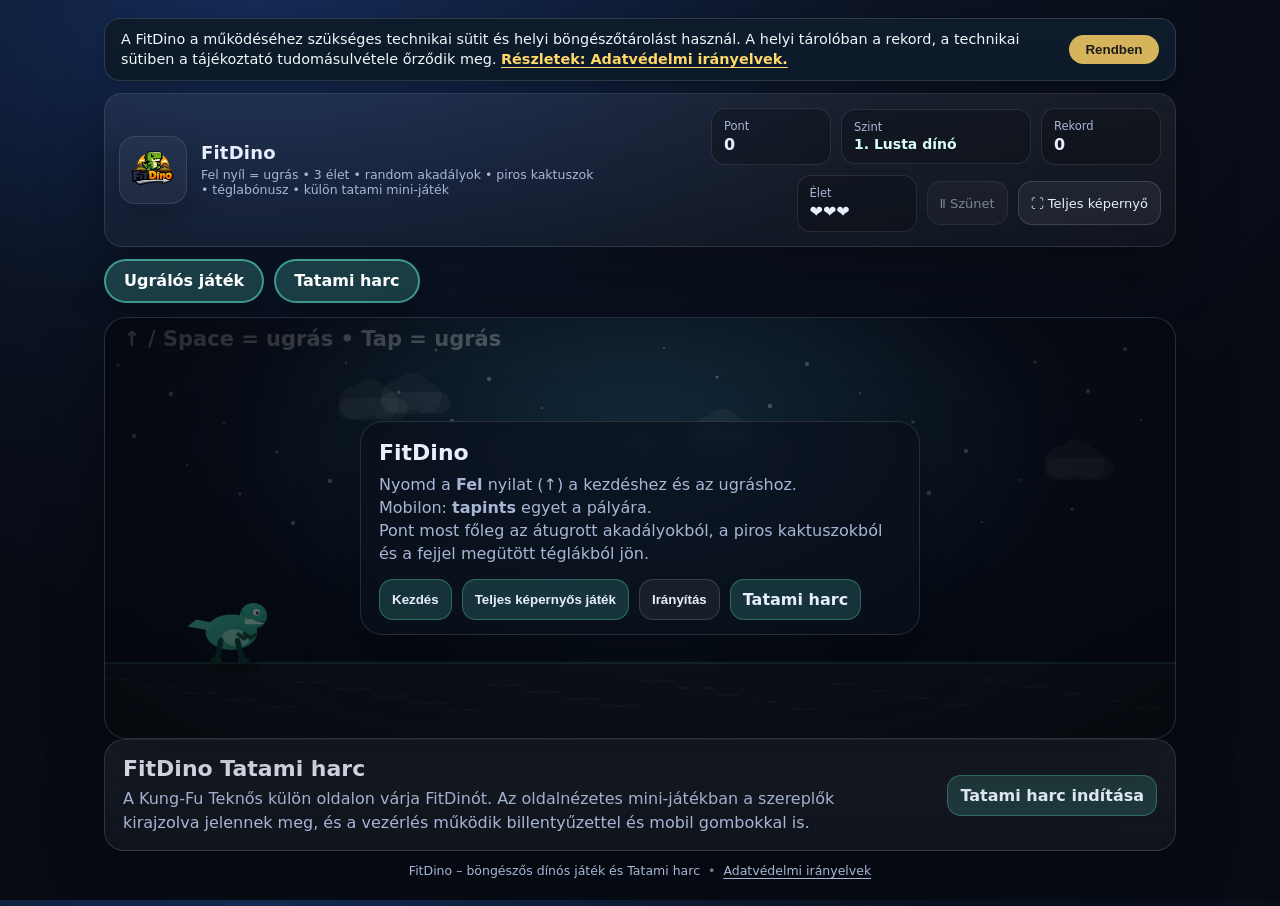
==== commit b082b3c5: "feat: mobile fullscreen with HUD and touch controls in both games Felhasználói kérés szó szerint: Mo" ====
--- a/index.html
+++ b/index.html
@@ -2,16 +2,17 @@
 <html lang="hu">
 <head>
   <meta charset="utf-8" />
-  <meta name="viewport" content="width=device-width, initial-scale=1" />
+  <meta name="viewport" content="width=device-width, initial-scale=1, viewport-fit=cover" />
   <title>FitDino</title>
   <meta name="description" content="Egyszerű dínós ugrálós játék — akadályokkal, szintekkel, 3 élettel és külön tatami mini-játékkal." />
   <link rel="icon" type="image/png" href="assets/images/logo.png" />
   <link rel="apple-touch-icon" href="assets/images/logo.png" />
   <link rel="stylesheet" href="assets/css/style.css?v=20261117_1" />
   <link rel="stylesheet" href="assets/css/tatami.css?v=20261117_1" />
+  <link rel="stylesheet" href="assets/css/fullscreen.css?v=20261121_1" />
 </head>
 <body>
-  <div class="app">
+  <div class="app" data-game-root data-start-button="btnStart">
     <header class="topbar">
       <div class="brand">
         <img class="logo" src="assets/images/logo.png" alt="FitDino logó" />
@@ -39,8 +40,9 @@
           <span class="hud-value" id="lives">❤️❤️❤️</span>
         </div>
 
-        <button class="icon-btn" id="btnFullscreen" type="button" title="Teljes képernyő" aria-label="Teljes képernyő">
-          ⛶
+        <button class="icon-btn screen-btn pause-btn" id="btnPause" type="button" aria-label="Szünet" aria-pressed="false" disabled>Ⅱ Szünet</button>
+        <button class="icon-btn screen-btn" id="btnFullscreen" data-fullscreen-toggle type="button" title="Teljes képernyő" aria-label="Teljes képernyő" aria-pressed="false">
+          ⛶ Teljes képernyő
         </button>
       </div>
     </header>
@@ -63,6 +65,7 @@
             </p>
             <div class="row">
               <button class="btn primary" id="btnStart" type="button">Kezdés</button>
+              <button class="btn primary" data-fullscreen-start type="button">Teljes képernyős játék</button>
               <button class="btn" id="btnHow" type="button">Irányítás</button>
               <a class="btn primary" href="tatami.html">Tatami harc</a>
             </div>
@@ -102,6 +105,7 @@
   </div>
 
   <script src="assets/js/privacy-notice.js?v=20261117_1"></script>
-  <script type="module" src="assets/js/game.js?v=20261117_1"></script>
+  <script src="assets/js/fullscreen.js?v=20261121_1" defer></script>
+  <script type="module" src="assets/js/game.js?v=20261121_1"></script>
 </body>
 </html>
--- a/assets/css/style.css
+++ b/assets/css/style.css
@@ -51,7 +51,7 @@
 .privacy-storage-notice__button:hover,.privacy-storage-notice__button:focus-visible{filter:brightness(1.06); outline:2px solid rgba(255,215,106,.45); outline-offset:2px;}
 .overlay{position:absolute; inset:0; z-index:5; display:flex; align-items:center; justify-content:center; padding:18px; background: radial-gradient(700px 400px at 50% 30%, rgba(94,234,212,.10), rgba(0,0,0,.55) 60%, rgba(0,0,0,.72) 100%);}
 .overlay.hidden,.overlay[hidden]{display:none !important; pointer-events:none !important;}
-.card{width:min(560px, 100%); border-radius:22px; padding:18px 18px 14px; background: rgba(10,16,29,.75); border:1px solid rgba(255,255,255,.12); backdrop-filter: blur(8px); box-shadow: var(--shadow);}
+.card{width:min(560px, 100%); max-height:100%; overflow-y:auto; overscroll-behavior:contain; border-radius:22px; padding:18px 18px 14px; background: rgba(10,16,29,.75); border:1px solid rgba(255,255,255,.12); backdrop-filter: blur(8px); box-shadow: var(--shadow);}
 .card h1{margin:0 0 8px; font-size:22px}
 .card p{margin:0 0 14px; color:var(--muted); line-height:1.45}
 .row{display:flex; gap:10px; flex-wrap:wrap}
--- a/assets/css/fullscreen.css
+++ b/assets/css/fullscreen.css
@@ -0,0 +1,35 @@
+/* Fullscreen keeps the HUD, exit button and Tatami touch controls together. */
+.screen-btn{width:auto;min-width:44px;min-height:44px;padding:8px 12px;font:inherit;font-size:13px;white-space:nowrap;}
+.pause-btn{display:inline-flex;align-items:center;justify-content:center;}
+.pause-btn:disabled{opacity:.5;cursor:default;}
+html.game-fullscreen-open,html.game-fullscreen-open body{overflow:hidden;overscroll-behavior:none;}
+.app.is-game-fullscreen{
+  position:fixed;inset:0;z-index:1000;
+  width:100%;height:100%;height:100dvh;max-width:none;margin:0;
+  padding:env(safe-area-inset-top,0px) env(safe-area-inset-right,0px) env(safe-area-inset-bottom,0px) env(safe-area-inset-left,0px);
+  display:flex;flex-direction:column;gap:4px;overflow:hidden;background:var(--bg);
+}
+.app.is-game-fullscreen .brand,
+.app.is-game-fullscreen .mode-switch,
+.app.is-game-fullscreen .tatami-intro,
+.app.is-game-fullscreen .footer,
+.app.is-game-fullscreen .privacy-storage-notice,
+.app.is-game-fullscreen [data-fullscreen-start]{display:none;}
+.app.is-game-fullscreen .topbar{flex:0 0 auto;padding:4px 6px;border:0;border-radius:0;box-shadow:none;}
+.app.is-game-fullscreen .hud{width:100%;display:flex;flex-direction:row;flex-wrap:nowrap;gap:4px;align-items:center;justify-content:space-between;}
+.app.is-game-fullscreen .hud-item{min-width:0;padding:4px 6px;flex:1 1 0;border-radius:8px;overflow:hidden;}
+.app.is-game-fullscreen .hud-label{font-size:10px;white-space:nowrap;overflow:hidden;text-overflow:ellipsis;}
+.app.is-game-fullscreen .hud-value{font-size:12px;white-space:nowrap;overflow:hidden;text-overflow:ellipsis;}
+.app.is-game-fullscreen .hud-item-level{flex-grow:1.8;}
+.app.is-game-fullscreen .screen-btn{flex:0 0 auto;padding:6px 10px;}
+.app.is-game-fullscreen .pause-btn{display:inline-flex;align-items:center;justify-content:center;}
+.app.is-game-fullscreen .stage{display:flex;flex-direction:column;flex:1 1 0;min-height:0;margin:0;gap:4px;}
+.app.is-game-fullscreen .canvas-wrap{flex:1 1 0;min-height:0;border:0;border-radius:0;box-shadow:none;}
+.app.is-game-fullscreen canvas{position:absolute;inset:0;width:100%;height:100%;touch-action:none;}
+.app.is-game-fullscreen .overlay{padding:10px;}
+.app.is-game-fullscreen .tatami-mobile-controls{flex:0 0 auto;grid-template-columns:repeat(4,minmax(0,1fr));gap:6px;margin:0;padding:0 6px 4px;}
+.app.is-game-fullscreen .tatami-control{min-height:48px;padding:8px 4px;border-radius:10px;touch-action:none;}
+@media (max-width:420px){
+  .app.is-game-fullscreen #bestBox{display:none;}
+  .app.is-game-fullscreen .hud-item-level{flex-grow:1.5;}
+}
